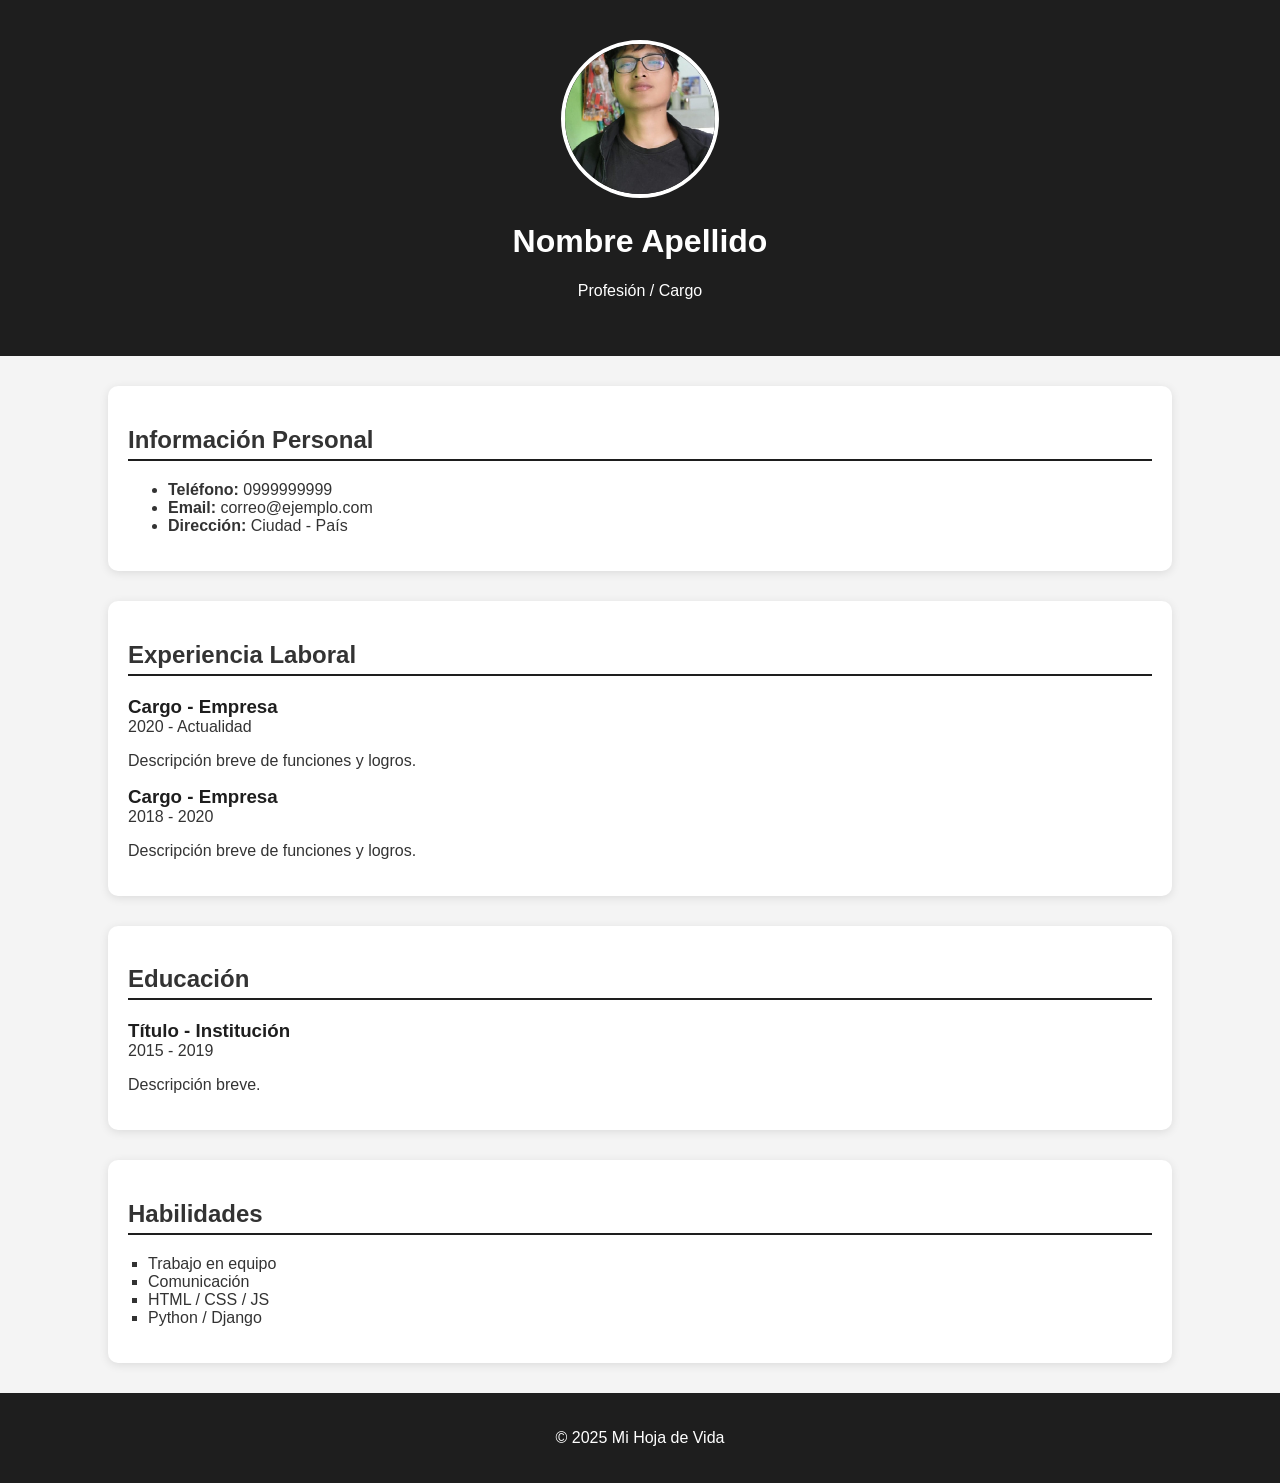
==== index.html @ 7d10bbfb "index" ====
<!DOCTYPE html>
<html lang="es">
<head>
    <meta charset="UTF-8">
    <meta name="viewport" content="width=device-width, initial-scale=1.0">
    <title>Hoja de Vida</title>
    <link rel="stylesheet" href="css/style.css">
</head>
<body>
    <header>
        <div class="perfil">
            <img src="assets/perfil.jpg" alt="Foto de perfil" class="foto-perfil">
            <h1>Nombre Apellido</h1>
            <p>Profesión / Cargo</p>
        </div>
    </header>

    <section class="info-personal">
        <h2>Información Personal</h2>
        <ul>
            <li><strong>Teléfono:</strong> 0999999999</li>
            <li><strong>Email:</strong> correo@ejemplo.com</li>
            <li><strong>Dirección:</strong> Ciudad - País</li>
        </ul>
    </section>

    <section class="experiencia">
        <h2>Experiencia Laboral</h2>
        <div class="item">
            <h3>Cargo - Empresa</h3>
            <span>2020 - Actualidad</span>
            <p>Descripción breve de funciones y logros.</p>
        </div>
        <div class="item">
            <h3>Cargo - Empresa</h3>
            <span>2018 - 2020</span>
            <p>Descripción breve de funciones y logros.</p>
        </div>
    </section>

    <section class="educacion">
        <h2>Educación</h2>
        <div class="item">
            <h3>Título - Institución</h3>
            <span>2015 - 2019</span>
            <p>Descripción breve.</p>
        </div>
    </section>

    <section class="habilidades">
        <h2>Habilidades</h2>
        <ul>
            <li>Trabajo en equipo</li>
            <li>Comunicación</li>
            <li>HTML / CSS / JS</li>
            <li>Python / Django</li>
        </ul>
    </section>

    <footer>
        <p>&copy; 2025 Mi Hoja de Vida</p>
    </footer>
</body>
</html>
---- css/style.css ----
/* Estilos generales */
body {
    font-family: Arial, sans-serif;
    background-color: #f4f4f4;
    margin: 0;
    padding: 0;
    color: #333;
}

header {
    background-color: #1e1e1e;
    color: white;
    text-align: center;
    padding: 40px 20px;
}

.foto-perfil {
    width: 150px;
    height: 150px;
    border-radius: 50%;
    object-fit: cover;
    border: 4px solid #fff;
}

section {
    width: 80%;
    margin: 30px auto;
    background: white;
    padding: 20px;
    border-radius: 10px;
    box-shadow: 0px 2px 10px rgba(0,0,0,0.1);
}

h2 {
    border-bottom: 2px solid #1e1e1e;
    padding-bottom: 5px;
}

.item {
    margin-bottom: 15px;
}

.item h3 {
    margin: 0;
    color: #1e1e1e;
}

.habilidades ul {
    list-style: square;
    padding-left: 20px;
}

footer {
    text-align: center;
    padding: 20px;
    background-color: #1e1e1e;
    color: white;
    margin-top: 30px;
}
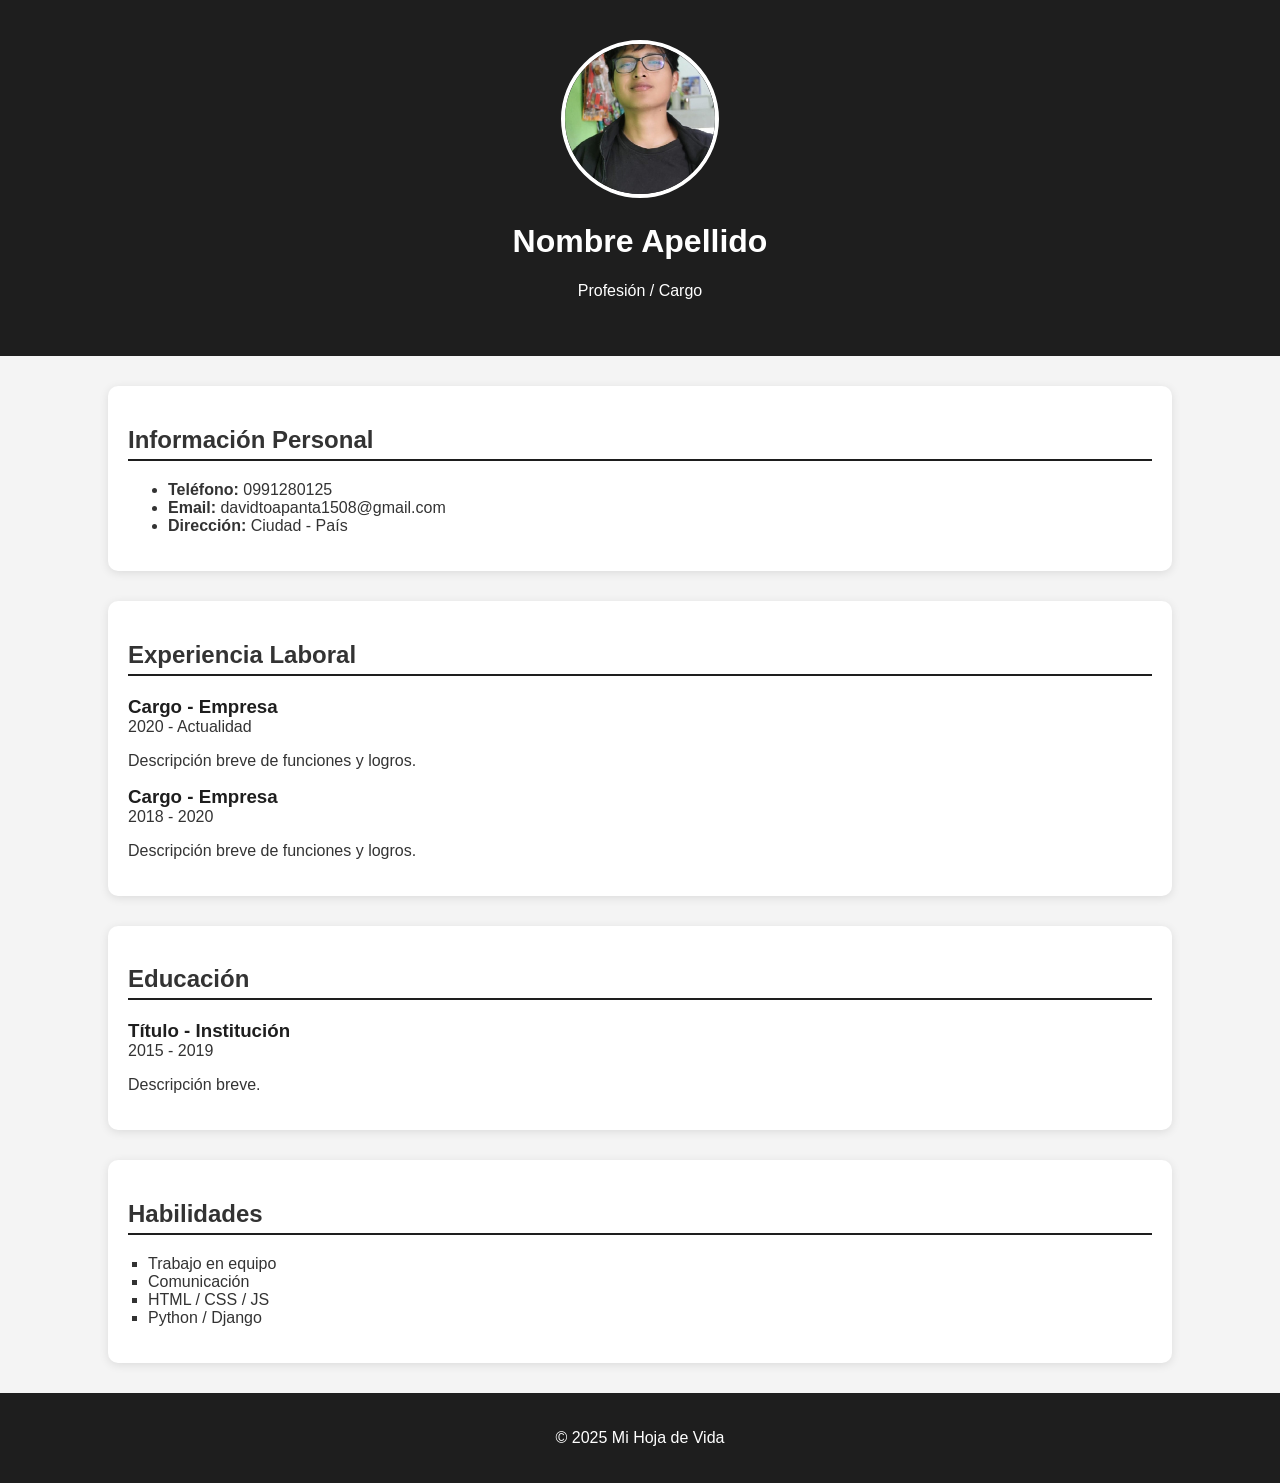
==== commit b446a4fd: "Cambiando informacion" ====
--- a/index.html
+++ b/index.html
@@ -19,8 +19,8 @@
     <section class="info-personal">
         <h2>Información Personal</h2>
         <ul>
-            <li><strong>Teléfono:</strong> 0999999999</li>
-            <li><strong>Email:</strong> correo@ejemplo.com</li>
+            <li><strong>Teléfono:</strong> 0991280125</li>
+            <li><strong>Email:</strong> davidtoapanta1508@gmail.com</li>
             <li><strong>Dirección:</strong> Ciudad - País</li>
         </ul>
     </section>
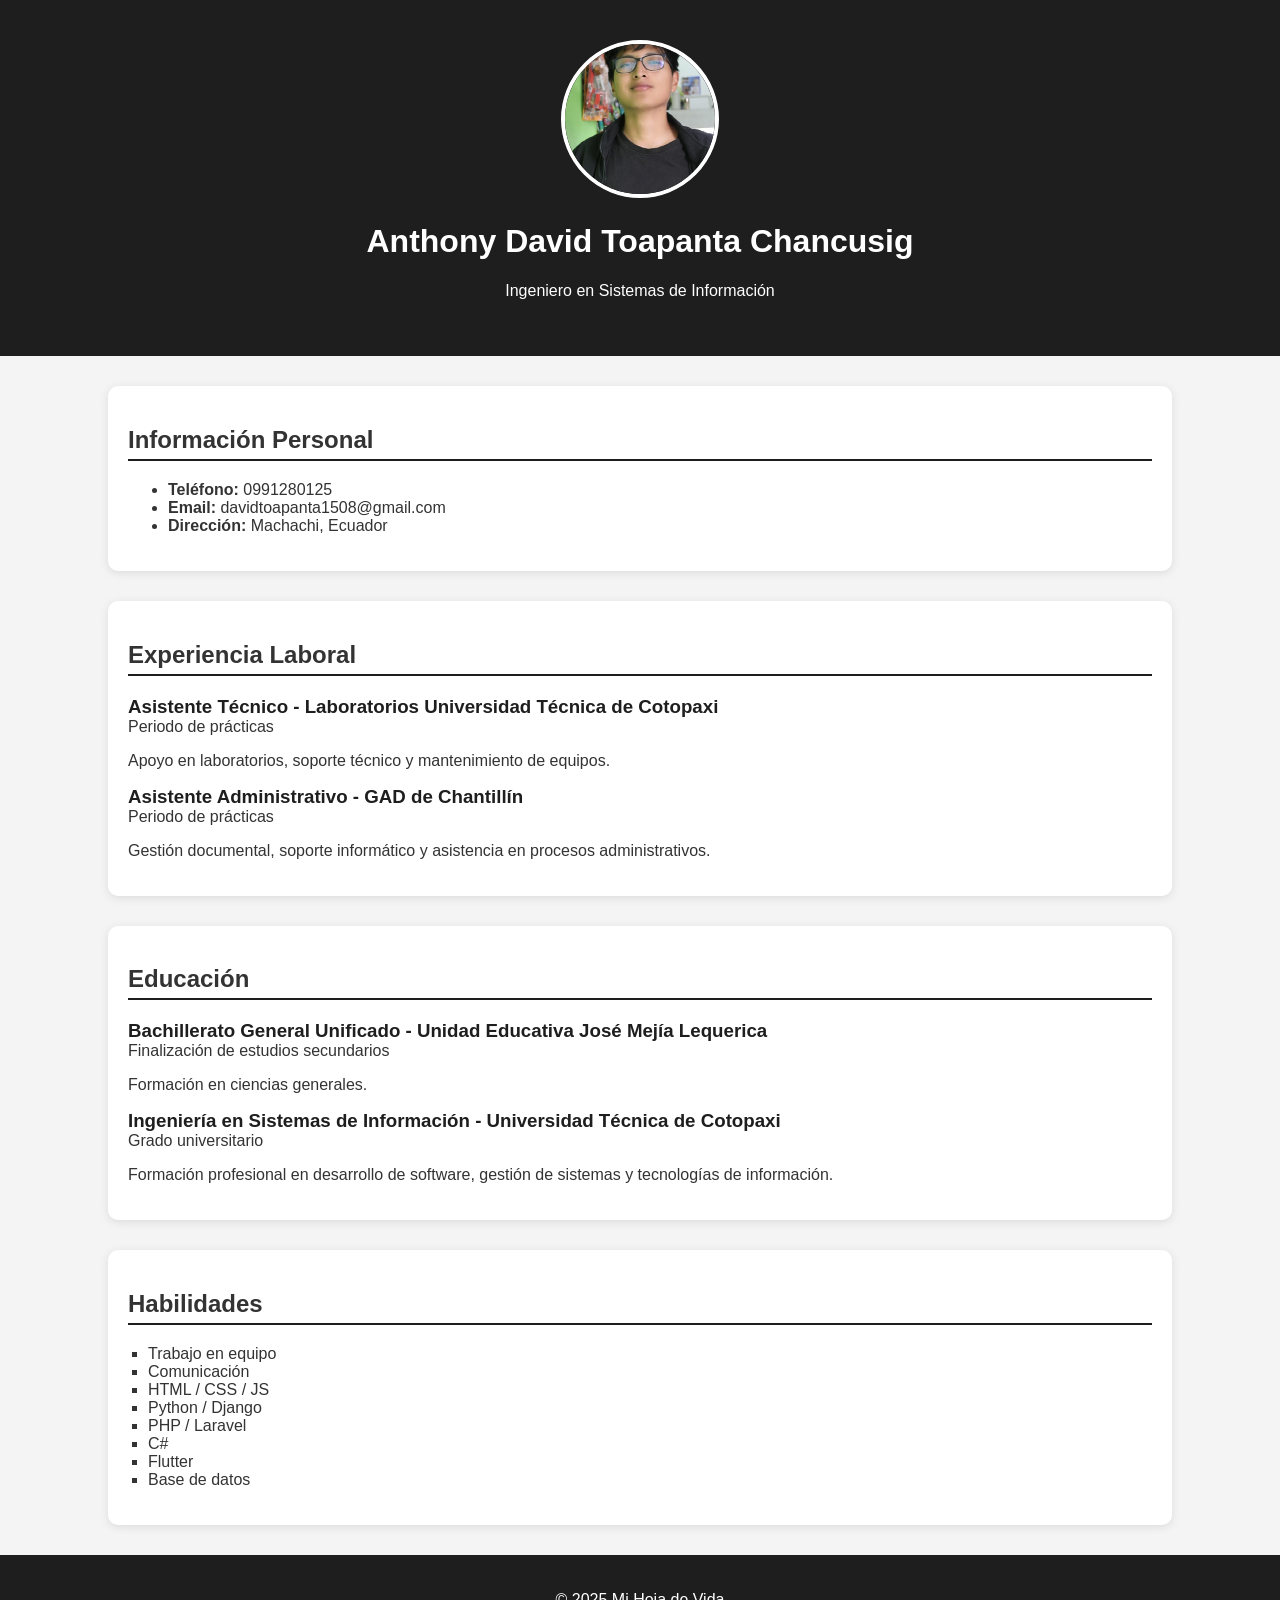
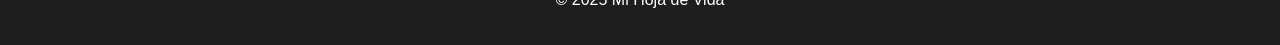
==== commit e7caefcf: "Crear toda la informacion completa" ====
--- a/index.html
+++ b/index.html
@@ -1,4 +1,3 @@
-
 <!DOCTYPE html>
 <html lang="es">
 <head>
@@ -11,8 +10,8 @@
     <header>
         <div class="perfil">
             <img src="assets/perfil.jpg" alt="Foto de perfil" class="foto-perfil">
-            <h1>Nombre Apellido</h1>
-            <p>Profesión / Cargo</p>
+            <h1>Anthony David Toapanta Chancusig</h1>
+            <p>Ingeniero en Sistemas de Información</p>
         </div>
     </header>
 
@@ -21,30 +20,35 @@
         <ul>
             <li><strong>Teléfono:</strong> 0991280125</li>
             <li><strong>Email:</strong> davidtoapanta1508@gmail.com</li>
-            <li><strong>Dirección:</strong> Ciudad - País</li>
+            <li><strong>Dirección:</strong> Machachi, Ecuador</li>
         </ul>
     </section>
 
     <section class="experiencia">
         <h2>Experiencia Laboral</h2>
         <div class="item">
-            <h3>Cargo - Empresa</h3>
-            <span>2020 - Actualidad</span>
-            <p>Descripción breve de funciones y logros.</p>
+            <h3>Asistente Técnico - Laboratorios Universidad Técnica de Cotopaxi</h3>
+            <span>Periodo de prácticas</span>
+            <p>Apoyo en laboratorios, soporte técnico y mantenimiento de equipos.</p>
         </div>
         <div class="item">
-            <h3>Cargo - Empresa</h3>
-            <span>2018 - 2020</span>
-            <p>Descripción breve de funciones y logros.</p>
+            <h3>Asistente Administrativo - GAD de Chantillín</h3>
+            <span>Periodo de prácticas</span>
+            <p>Gestión documental, soporte informático y asistencia en procesos administrativos.</p>
         </div>
     </section>
 
     <section class="educacion">
         <h2>Educación</h2>
         <div class="item">
-            <h3>Título - Institución</h3>
-            <span>2015 - 2019</span>
-            <p>Descripción breve.</p>
+            <h3>Bachillerato General Unificado - Unidad Educativa José Mejía Lequerica</h3>
+            <span>Finalización de estudios secundarios</span>
+            <p>Formación en ciencias generales.</p>
+        </div>
+        <div class="item">
+            <h3>Ingeniería en Sistemas de Información - Universidad Técnica de Cotopaxi</h3>
+            <span>Grado universitario</span>
+            <p>Formación profesional en desarrollo de software, gestión de sistemas y tecnologías de información.</p>
         </div>
     </section>
 
@@ -55,6 +59,10 @@
             <li>Comunicación</li>
             <li>HTML / CSS / JS</li>
             <li>Python / Django</li>
+            <li>PHP / Laravel</li>
+            <li>C#</li>
+            <li>Flutter</li>
+            <li>Base de datos</li>
         </ul>
     </section>
 
@@ -62,4 +70,4 @@
         <p>&copy; 2025 Mi Hoja de Vida</p>
     </footer>
 </body>
-</html>
+</html>
